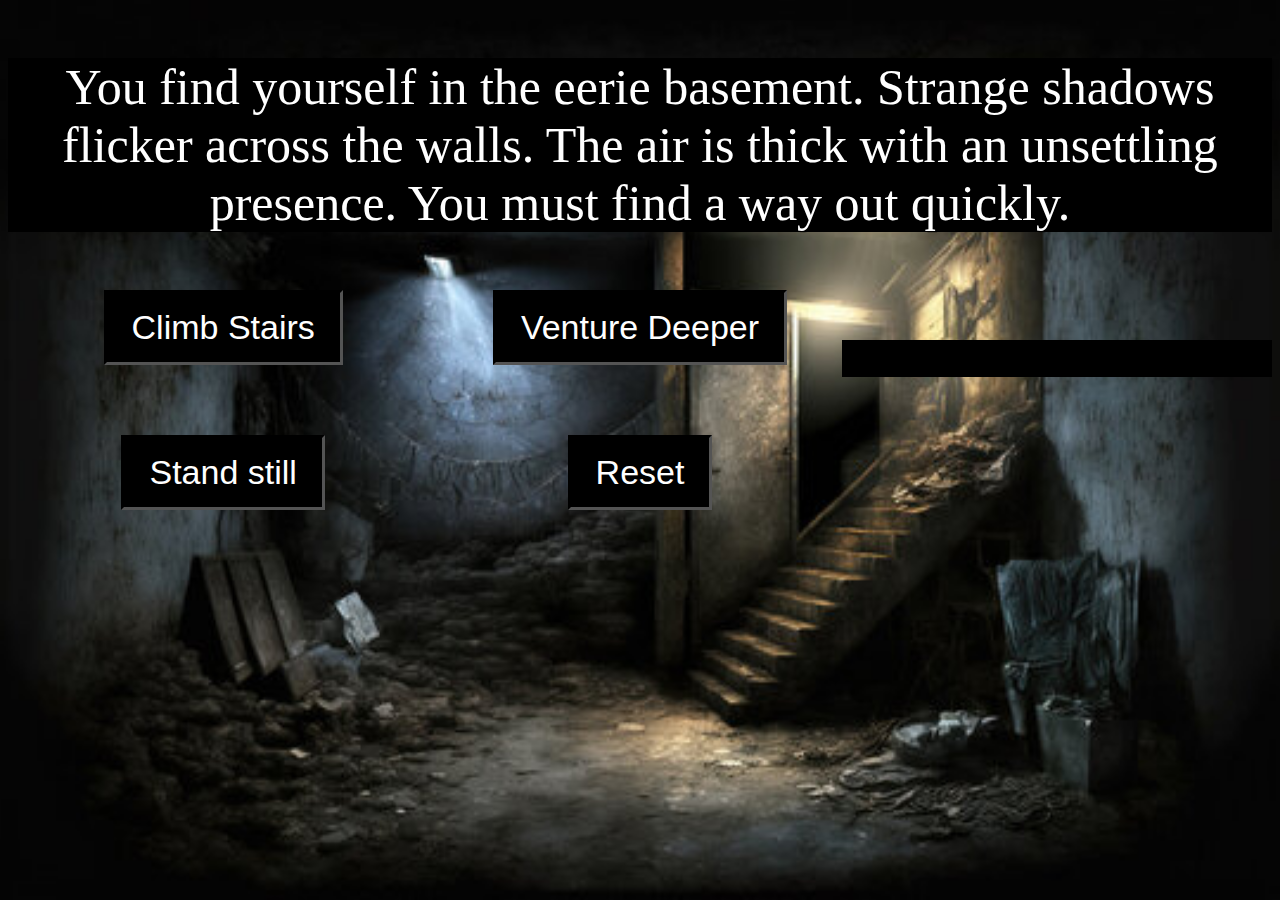
==== basement.html @ 52eb19c0 "With mockups and pages" ====
<!DOCTYPE html>
<html>

<head>
  <meta charset="utf-8">
  <meta name="viewport" content="width=device-width">
  <title>Basement</title>
  <script src="script.js" async></script>
  <link href="style.css" rel="stylesheet" type="text/css" />

  <style>
	#jumpscareImage {
	  display: block;
	  position: absolute;
	  top: 50%;
	  left: 50%;
	  transform: translate(-50%, -50%);
	  z-index: 1;
	}
  </style>

  <script>
		  window.onload = function() {
			  changeBackground(5);
		  };//jabari
	 
	function jumpScare() {
	  var img = document.createElement("img");
	  img.src = 'jumpscare.jpeg';
	  img.id = 'jumpscareImage';
	  document.body.appendChild(img);
	  setTimeout(() => {
		var jumpscareImage = document.getElementById('jumpscareImage');
		jumpscareImage.parentNode.removeChild(jumpscareImage);
	  }, 2000); 
	}

	
	  
  </script>

</head>

<body>
  <div id="grid">

	<div class="cell" id="pGrid">
	  <p id="storyText">You find yourself in the eerie basement. Strange shadows flicker across the walls. The air is thick with an unsettling presence. You must find a way out quickly.</p>
	</div>

	<div class="cell">
	  <button onclick="window.location.href = '/kitchen.html'" id="first">Climb Stairs</button>
	</div>

	   <div class="cell">
		  <button onclick="changeText()">Venture Deeper</button>
		</div>

		<p id="dynamicTex"></p>

		<script>
		  var clickCount = 0;
		  var texts = [
			"You feel your foot hit against something as your eyes adjust to the darkness you notice the body, and something else.",
			"you reach down and feel a key, you tug on it hearing it exit the rotten flesh of the body, "
		  ];

		  function changeText() {
			document.getElementById("dynamicText").innerHTML = texts[clickCount % texts.length];
			clickCount++;
		  } 
		</script>

	<div class="cell">
	  <button onclick="jumpScare();" id="third">Stand still</button>
	</div>

	<div class="cell" id="cellReset">
	  <button onclick="window.location.href = '/index.html'; reset()">Reset</button>
	</div>

  </div>

</body>

</html>
---- style.css ----
/* Default view */
html {
  height: 100%;
  width: 100%;
  text-align: center;
}

/* Josephine */
button {
  background-color: black; 
  border: inset;
  border-color: black;
  color: white;
  padding: 15px 25px;
  text-align: center;
  font-size: 15px;
  cursor: pointer;
}

/* jabari */
body {
  background-repeat: no-repeat;
  background-size: 100% 100%;
  background-attachment: fixed;
}

/* Josephine */
p {
  background-color: black;
  color: white; 
}

/* Josephine */
#pGrid {
  grid-column-start: span 3;
}

/* Josephine */
#cellReset {
  grid-column-start: 2;
}

/* Josephine */
#hide {
  visibility: hidden;
}

/* Josephine */
.cell {
    color: white;
    text-shadow: 2px 2px rgba(0,0,0,0.2);
    text-align: center;
}

/* Josephine */
#grid {
  display: grid;
  grid-gap: 8px;
  grid-template-columns: 2fr 1.8fr 2fr;
  grid-template-rows: 2fr 1fr 1fr;
}

/* Josephine */
/* Styles for Desktop Viewport (min-width: 1025px)  */
@media (min-width: 1025px) {
  p {
    font-size: 50px;
  }

  button {
    font-size: 34px;
    padding: 15px 25px;
  }

  #hide {
    width: 200px;
    height: 200px;
  }
}

/* Josephine */
/* Styles for Tablet Viewport (min-width: 601px) and (max-width: 1024px  */
@media ((min-width: 601px) and (max-width: 1024px)) {
  p {
    font-size: 45px;
  }

  button {
    font-size: 23px;
    padding: 12px 20px;
  }

  #hide {
    width: 150px;
    height: 150px;
  }
}

/* Josephine */
/* Styles for Mobile Viewport (max-width: 600px) */
@media (max-width: 600px) {
  p {
    font-size: 35px;
  }

  button {
    font-size: 20px;
    padding: 10px 19px;
  }

  #hide {
    width: 75px;
    height: 75px;
  }
}
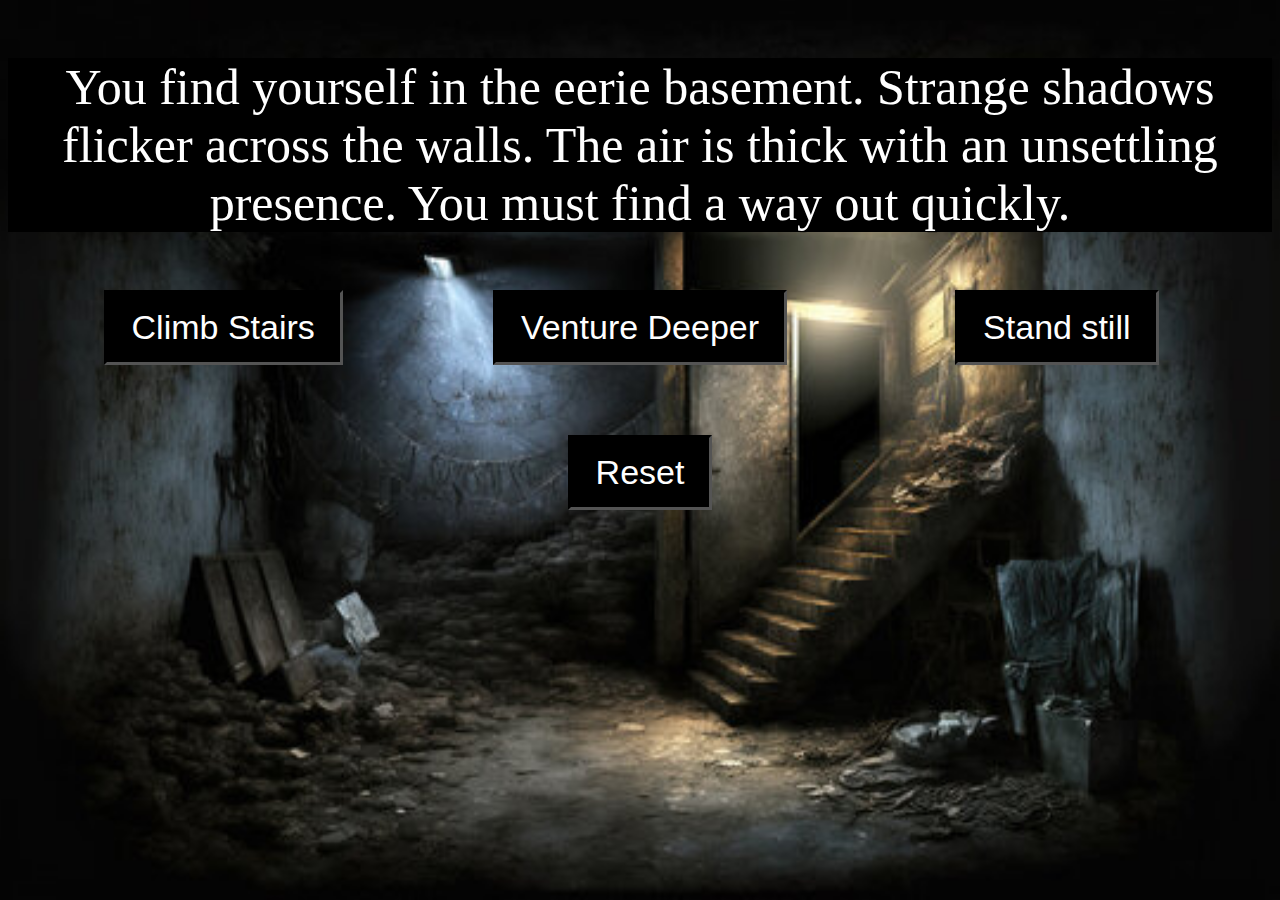
==== commit d9e57037: "finalized" ====
--- a/basement.html
+++ b/basement.html
@@ -9,34 +9,72 @@
   <link href="style.css" rel="stylesheet" type="text/css" />
 
   <style>
-	#jumpscareImage {
-	  display: block;
-	  position: absolute;
-	  top: 50%;
-	  left: 50%;
-	  transform: translate(-50%, -50%);
-	  z-index: 1;
-	}
+    #jumpscareImage {
+      display: block;
+      position: absolute;
+      top: 50%;
+      left: 50%;
+      transform: translate(-50%, -50%);
+      z-index: 1;
+    }
   </style>
 
   <script>
-		  window.onload = function() {
-			  changeBackground(5);
-		  };//jabari
-	 
-	function jumpScare() {
-	  var img = document.createElement("img");
-	  img.src = 'jumpscare.jpeg';
-	  img.id = 'jumpscareImage';
-	  document.body.appendChild(img);
-	  setTimeout(() => {
-		var jumpscareImage = document.getElementById('jumpscareImage');
-		jumpscareImage.parentNode.removeChild(jumpscareImage);
-	  }, 2000); 
+    window.onload = function () {
+      changeBackground(5);
+    };
+
+    function jumpScare() {
+      var img = document.createElement("img");
+      img.src = 'jumpscare.jpeg';
+      img.id = 'jumpscareImage';
+      document.body.appendChild(img);
+
+      // Play sound
+      var audio = new Audio('Scream.mp3');
+      audio.play();
+
+      setTimeout(() => {
+        var jumpscareImage = document.getElementById('jumpscareImage');
+        jumpscareImage.parentNode.removeChild(jumpscareImage);
+      }, 2000);
+    }
+
+ function changeText() {
+  var storyText = document.getElementById('storyText');
+  var texts = [
+    "You find yourself in the eerie basement. Strange shadows flicker across the walls. The air is thick with an unsettling presence. You must find a way out quickly.",
+    "You feel your foot hit against something as your eyes adjust to the darkness you notice the body, and something else.",
+    "You reach down and feel a key, you tug on it hearing it exit the rotten flesh of the body."
+  ];
+  var clickCount = storyText.dataset.clickCount || 0;
+  
+  storyText.innerHTML = texts[clickCount % texts.length];
+  storyText.dataset.clickCount = ++clickCount;
+
+  if (clickCount === 3) {
+    checkKey();
+  }
+}
+
+	let x = false;
+	
+	function checkKey() {
+		if (x == 'true') {
+		  alert("You have already found the keys!");
+		  return;
+		}
+
+
+		if (getKeysFound() >= 3) {
+		  alert("You have found all the keys! You can escape through the back door in the kitchen.");
+		  localStorage.setItem('keyCheckPerformed', 'true');
+		} else {
+		  incrementKeysFound();
+		  alert("You found a key! You have " + (3 - getKeysFound()) + " keys left to find.");
+			x = true; 
+		}
 	}
-
-	
-	  
   </script>
 
 </head>
@@ -44,43 +82,28 @@
 <body>
   <div id="grid">
 
-	<div class="cell" id="pGrid">
-	  <p id="storyText">You find yourself in the eerie basement. Strange shadows flicker across the walls. The air is thick with an unsettling presence. You must find a way out quickly.</p>
-	</div>
+    <div class="cell" id="pGrid">
+      <p id="storyText">You find yourself in the eerie basement. Strange shadows flicker across the walls. The air is thick with an unsettling presence. You must find a way out quickly.</p>
+    </div>
 
-	<div class="cell">
-	  <button onclick="window.location.href = '/kitchen.html'" id="first">Climb Stairs</button>
-	</div>
+    <div class="cell">
+      <button onclick="window.location.href = '/kitchen.html';" id="first">Climb Stairs</button>
+    </div>
 
-	   <div class="cell">
-		  <button onclick="changeText()">Venture Deeper</button>
-		</div>
+    <div class="cell">
+      <button onclick="changeText();">Venture Deeper</button>
+    </div>
 
-		<p id="dynamicTex"></p>
+    <div class="cell">
+      <button onclick="jumpScare();" id="third">Stand still</button>
+    </div>
 
-		<script>
-		  var clickCount = 0;
-		  var texts = [
-			"You feel your foot hit against something as your eyes adjust to the darkness you notice the body, and something else.",
-			"you reach down and feel a key, you tug on it hearing it exit the rotten flesh of the body, "
-		  ];
-
-		  function changeText() {
-			document.getElementById("dynamicText").innerHTML = texts[clickCount % texts.length];
-			clickCount++;
-		  } 
-		</script>
-
-	<div class="cell">
-	  <button onclick="jumpScare();" id="third">Stand still</button>
-	</div>
-
-	<div class="cell" id="cellReset">
-	  <button onclick="window.location.href = '/index.html'; reset()">Reset</button>
-	</div>
+    <div class="cell" id="cellReset">
+      <button onclick="window.location.href = '/index.html'; reset()">Reset</button>
+    </div>
 
   </div>
 
 </body>
 
-</html>
+</html>--- a/style.css
+++ b/style.css
@@ -3,6 +3,13 @@
   height: 100%;
   width: 100%;
   text-align: center;
+}
+
+/* jabari */
+body {
+  background-repeat: no-repeat;
+  background-size: 100% 100%;
+  background-attachment: fixed;
 }
 
 /* Josephine */
@@ -17,12 +24,12 @@
   cursor: pointer;
 }
 
-/* jabari */
-body {
-  background-repeat: no-repeat;
-  background-size: 100% 100%;
-  background-attachment: fixed;
+/* Josephine */
+#hide {
+  visibility: hidden;
 }
+
+/* CSS Grids  */
 
 /* Josephine */
 p {
@@ -41,11 +48,6 @@
 }
 
 /* Josephine */
-#hide {
-  visibility: hidden;
-}
-
-/* Josephine */
 .cell {
     color: white;
     text-shadow: 2px 2px rgba(0,0,0,0.2);
@@ -59,6 +61,8 @@
   grid-template-columns: 2fr 1.8fr 2fr;
   grid-template-rows: 2fr 1fr 1fr;
 }
+
+/* Different Viewports  */
 
 /* Josephine */
 /* Styles for Desktop Viewport (min-width: 1025px)  */
